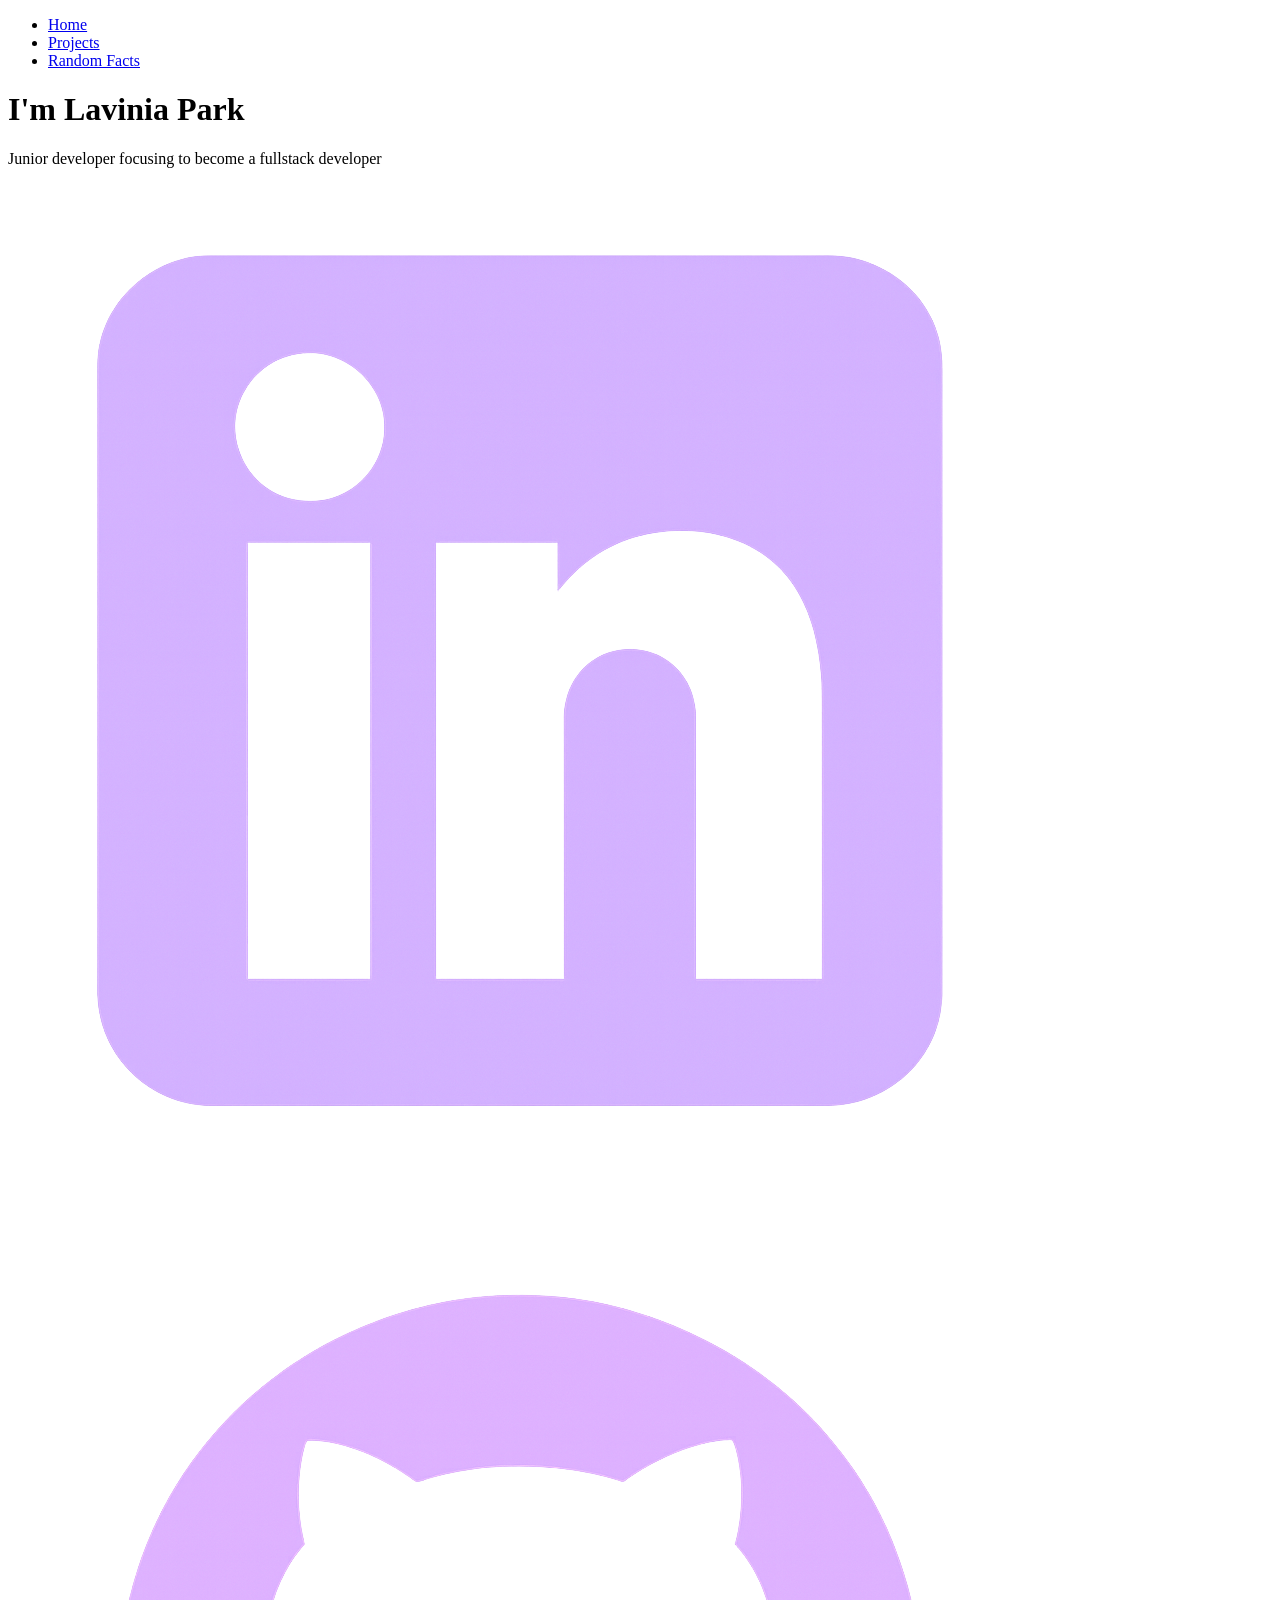
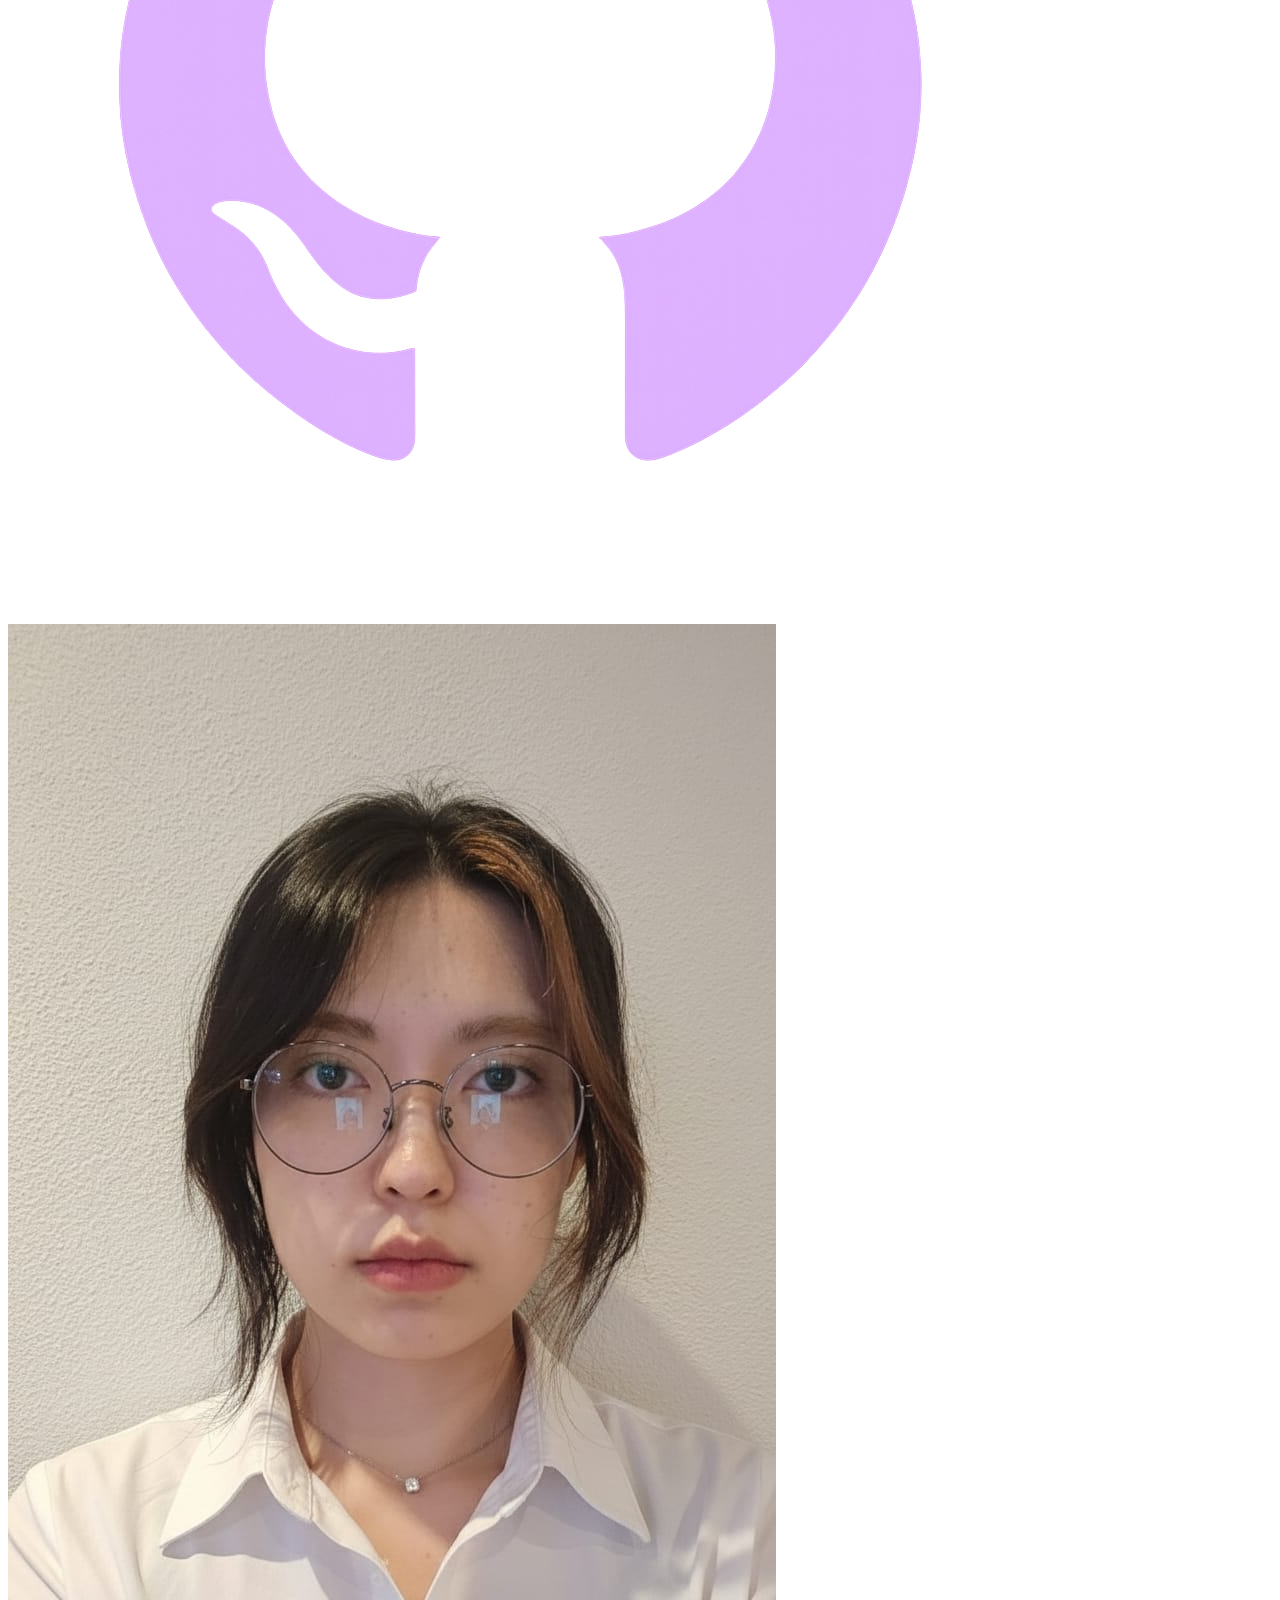
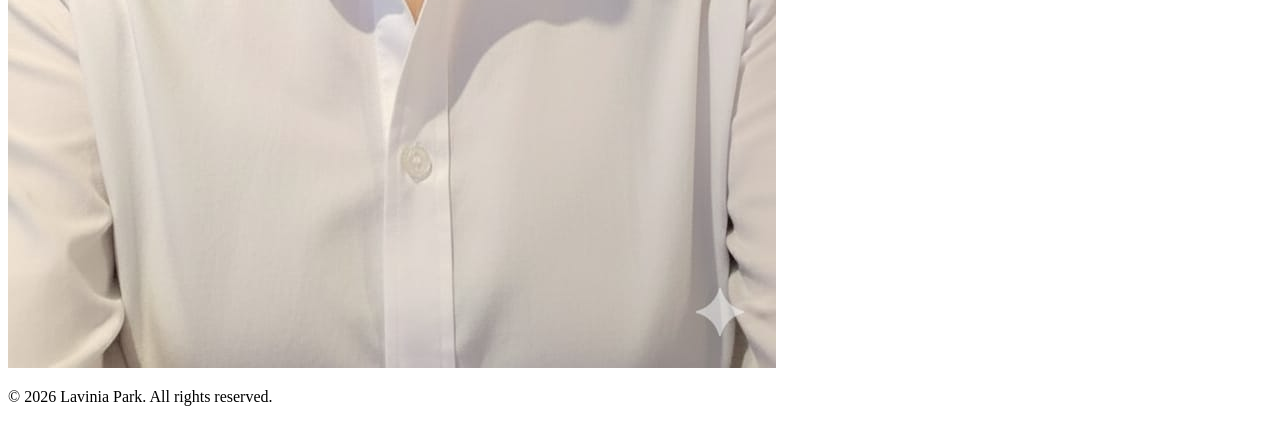
==== index.html @ 8f810085 "Base components added to home page" ====
<!DOCTYPE html>
<html lang="en">
<head>
    <meta charset="UTF-8">
    <meta name="viewport" content="width=device-width, initial-scale=1.0">
    <title>Personal Portfolio - Lavinia Park</title>
</head>
<body>
    <header>
        <nav>
            <ul>
                <li><a href="index.html">Home</a></li>
                <li><a href="#projects">Projects</a></li>
                <li><a href="#random-facts">Random Facts</a></li>
            </ul>
        </nav>
    </header>
    <main>
        <h1>I'm Lavinia Park</h1>
        <span>Junior developer focusing to become a fullstack developer</span>
        <a href="https://www.linkedin.com/in/lavinia-park-l01122003/" target="_blank"><img src="/assets/icons/linkedin-lavender-icon.png" alt="Lavender Linkedin Icon"/></a>
        <a href="https://github.com/laviniapark" target="_blank"><img src="/assets/icons/github-lavender-icon.png" alt="Lavender Github Icon"/></a>
        <img src="/assets/images/foto-portfolio.jpeg" alt="Profile picture of Lavinia"/>
    </main>
    <footer>
        <p>© 2026 Lavinia Park. All rights reserved.</p>
    </footer>
</body>
</html>
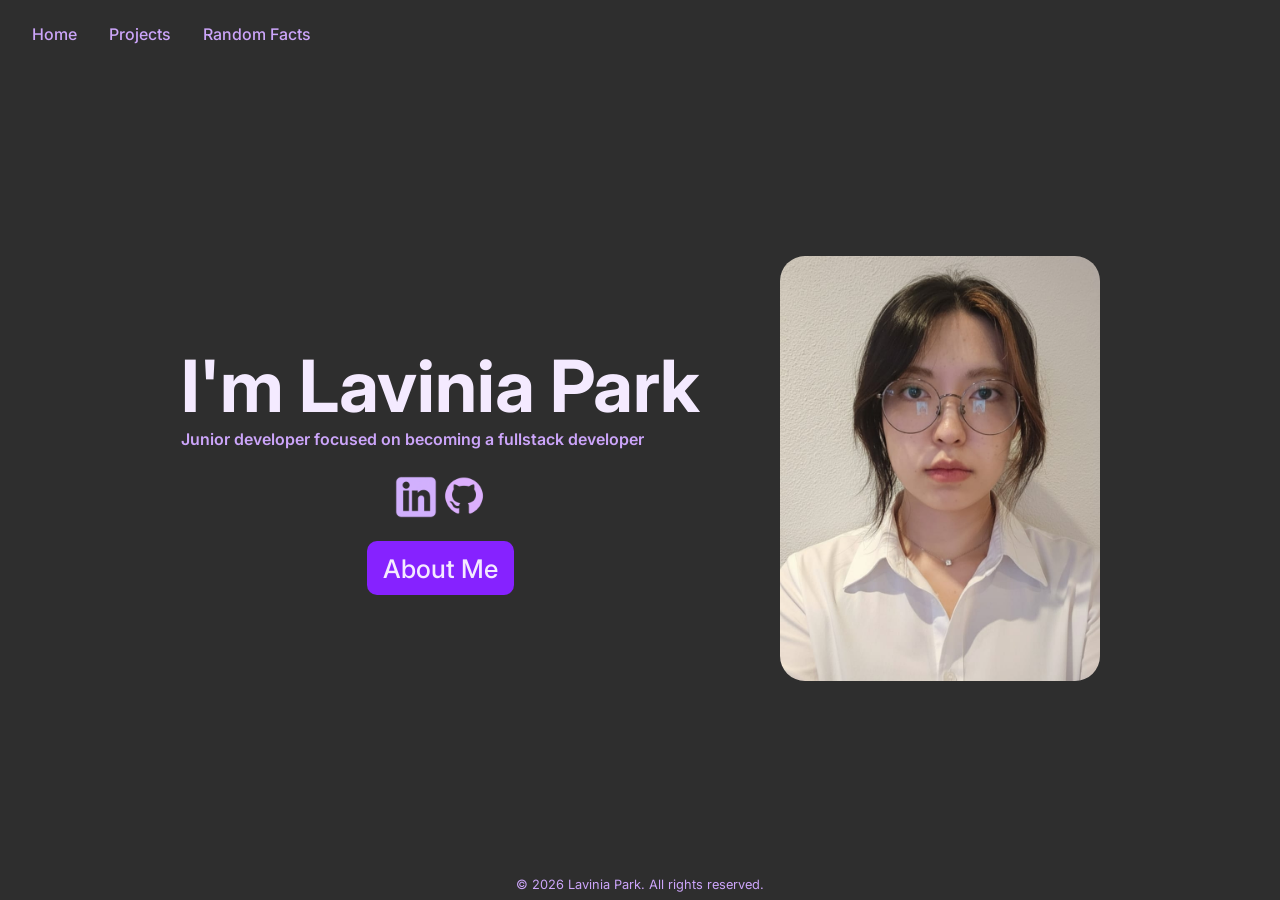
==== commit c7ecd77a: "Base styling added" ====
--- a/index.html
+++ b/index.html
@@ -4,6 +4,11 @@
     <meta charset="UTF-8">
     <meta name="viewport" content="width=device-width, initial-scale=1.0">
     <title>Personal Portfolio - Lavinia Park</title>
+    
+    <link rel="stylesheet" href="css/style.css">
+    <link rel="preconnect" href="https://fonts.googleapis.com">
+    <link rel="preconnect" href="https://fonts.gstatic.com" crossorigin>
+    <link href="https://fonts.googleapis.com/css2?family=Inter:ital,opsz,wght@0,14..32,100..900;1,14..32,100..900&display=swap" rel="stylesheet">
 </head>
 <body>
     <header>
@@ -16,14 +21,21 @@
         </nav>
     </header>
     <main>
-        <h1>I'm Lavinia Park</h1>
-        <span>Junior developer focusing to become a fullstack developer</span>
-        <a href="https://www.linkedin.com/in/lavinia-park-l01122003/" target="_blank"><img src="/assets/icons/linkedin-lavender-icon.png" alt="Lavender Linkedin Icon"/></a>
-        <a href="https://github.com/laviniapark" target="_blank"><img src="/assets/icons/github-lavender-icon.png" alt="Lavender Github Icon"/></a>
-        <img src="/assets/images/foto-portfolio.jpeg" alt="Profile picture of Lavinia"/>
+        <div class="main-text">
+            <h1 class="home-h1">I'm Lavinia Park</h1>
+            <p class="home-description">Junior developer focused on becoming a fullstack developer</p> 
+            <div class="social-icons">
+                <a href="https://www.linkedin.com/in/lavinia-park-l01122003/" target="_blank"><img src="/assets/icons/linkedin-lavender-icon.png" alt="Lavender Linkedin Icon" class="icons"/></a>
+                <a href="https://github.com/laviniapark" target="_blank"><img src="/assets/icons/github-lavender-icon.png" alt="Lavender Github Icon" class="icons"/></a>
+            </div>
+            <div class="about-button">
+                <a href="" class="about-me">About Me</a>
+            </div>
+        </div>
+        <img src="/assets/images/foto-portfolio.jpeg" alt="Profile picture of Lavinia" class="profile-picture"/>
     </main>
     <footer>
-        <p>© 2026 Lavinia Park. All rights reserved.</p>
+        <p class="copyright">© 2026 Lavinia Park. All rights reserved.</p>
     </footer>
 </body>
 </html>
--- a/css/style.css
+++ b/css/style.css
@@ -0,0 +1,89 @@
+* {
+  margin: 0;
+  padding: 0;
+  box-sizing: border-box;
+}
+
+body {
+    background-color: #2E2E2E;
+    height: 100vh;
+    font-family: 'Inter', sans-serif;
+    display: flex;
+    flex-direction: column;
+}
+
+header {
+    padding: 1rem;
+}
+
+ul {
+    list-style-type: none;
+    display: flex;
+    gap: 2rem;
+    padding-top: 0.5rem;
+    padding-left: 1rem;
+}
+
+a {
+    text-decoration: none;
+    color: #CCA5FA;
+    font-weight: 500;
+    font-size: 1rem;
+}
+
+main {
+    display: flex;
+    flex: 1;
+    align-items: center;
+    justify-content: center;
+    gap: 5rem;
+}
+
+.home-h1 {
+    color: #F4EAFF;
+    font-size: 4.5rem;
+}
+
+.home-description {
+    color: #CCA5FA;
+    font-weight: 600;
+    font-size: 1rem;
+}
+
+.social-icons {
+    display: flex;
+    justify-content: center;
+}
+
+.icons {
+    width: 3rem;
+    padding-top: 1.5rem;
+    padding-bottom: 1rem;
+}
+
+.profile-picture {
+    width: 25%;
+    height: auto;
+    border-radius: 25px;
+}
+
+.about-button {
+    width: fit-content;
+    background-color: #8622FF;
+    border-radius: 10px;
+    padding: 0.7rem 1rem;
+    display: block;
+    margin: 0 auto;
+}
+
+.about-me {
+    color:#F4EAFF;
+    font-size: 1.6rem;
+}
+
+.copyright {
+    color: #CCA5FA;
+    font-size: 0.8rem;
+    text-align: center;
+    padding-bottom: 0.5rem;
+}
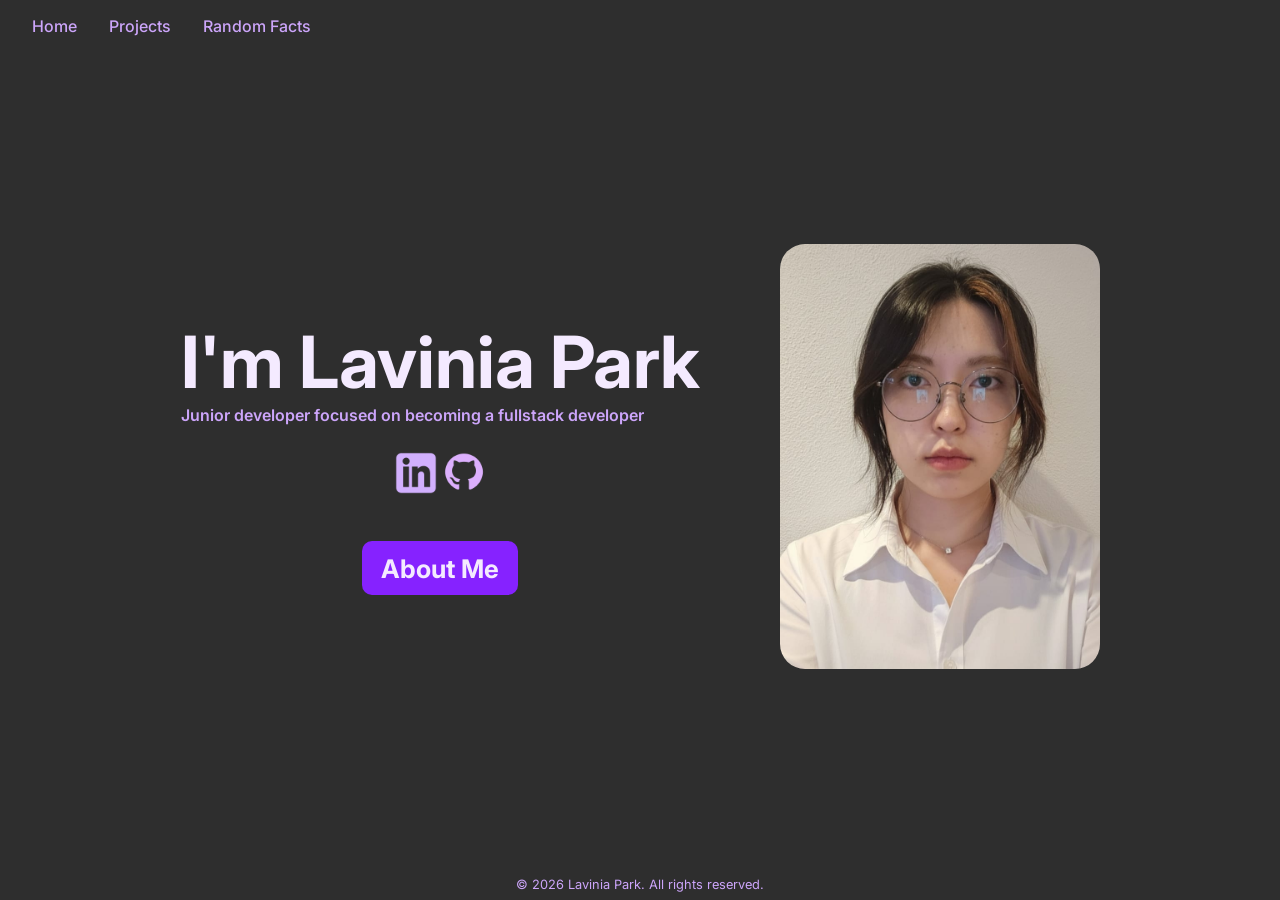
==== commit a8f8fc3b: "Fix of button's clickable area" ====
--- a/index.html
+++ b/index.html
@@ -28,9 +28,7 @@
                 <a href="https://www.linkedin.com/in/lavinia-park-l01122003/" target="_blank"><img src="/assets/icons/linkedin-lavender-icon.png" alt="Lavender Linkedin Icon" class="icons"/></a>
                 <a href="https://github.com/laviniapark" target="_blank"><img src="/assets/icons/github-lavender-icon.png" alt="Lavender Github Icon" class="icons"/></a>
             </div>
-            <div class="about-button">
-                <a href="" class="about-me">About Me</a>
-            </div>
+                <a href="" class="about-button">About Me</a>
         </div>
         <img src="/assets/images/foto-portfolio.jpeg" alt="Profile picture of Lavinia" class="profile-picture"/>
     </main>
--- a/css/style.css
+++ b/css/style.css
@@ -13,7 +13,8 @@
 }
 
 header {
-    padding: 1rem;
+    padding: 0.5rem 1rem;
+    padding-bottom: 0;
 }
 
 ul {
@@ -58,7 +59,7 @@
 .icons {
     width: 3rem;
     padding-top: 1.5rem;
-    padding-bottom: 1rem;
+    padding-bottom: 2.5rem;
 }
 
 .profile-picture {
@@ -69,16 +70,15 @@
 
 .about-button {
     width: fit-content;
+    display: block;
+    margin: 0 auto;
     background-color: #8622FF;
     border-radius: 10px;
-    padding: 0.7rem 1rem;
-    display: block;
-    margin: 0 auto;
-}
-
-.about-me {
-    color:#F4EAFF;
+    padding: 0.7rem 1.2rem;
+    color: #F4EAFF;
     font-size: 1.6rem;
+    font-weight: 700;
+    text-decoration: none;
 }
 
 .copyright {
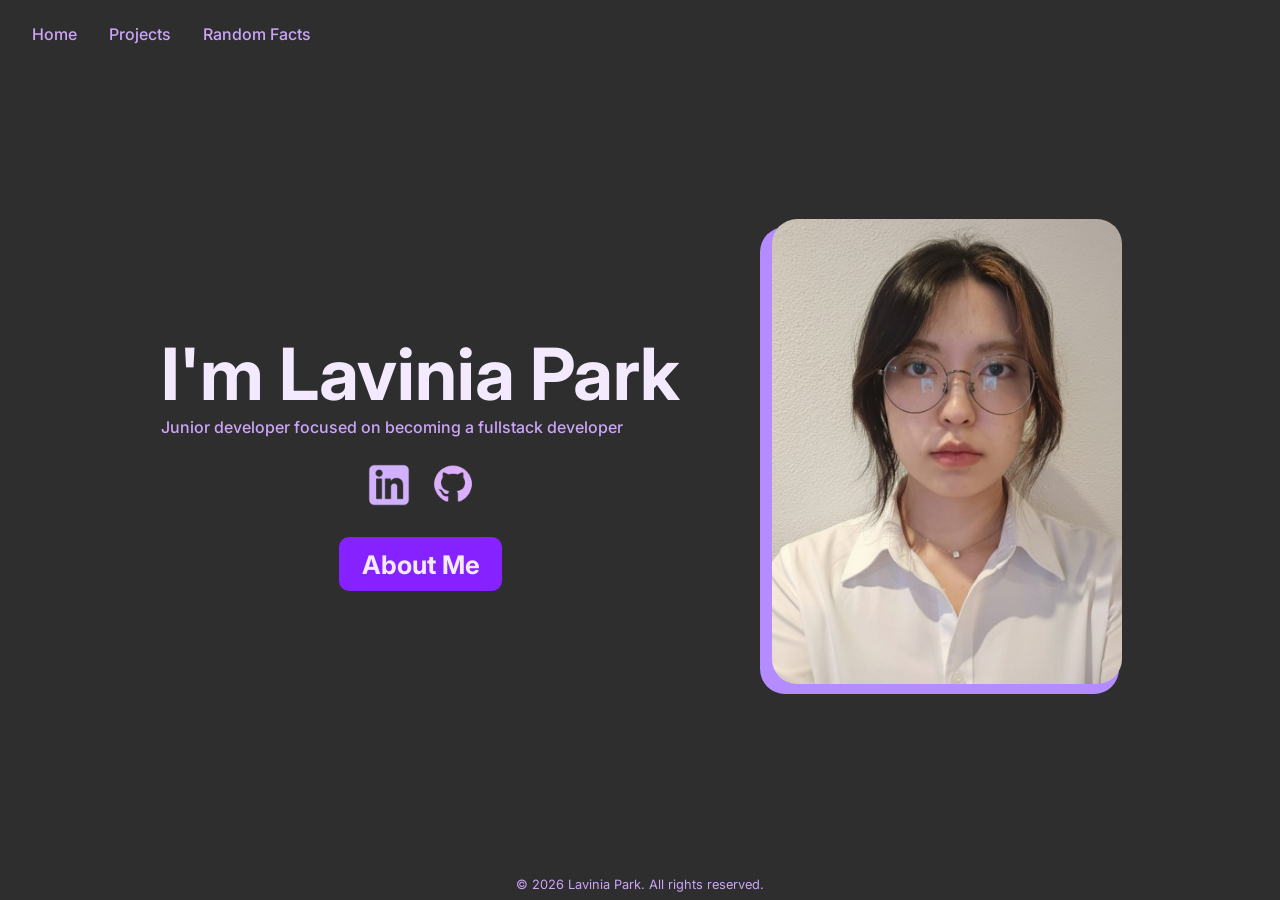
==== commit 8c6c8816: "Minor fix" ====
--- a/index.html
+++ b/index.html
@@ -30,7 +30,9 @@
             </div>
                 <a href="" class="about-button">About Me</a>
         </div>
-        <img src="/assets/images/foto-portfolio.jpeg" alt="Profile picture of Lavinia" class="profile-picture"/>
+        <div class="photo-wrapper">
+            <img src="/assets/images/foto-portfolio.jpeg" alt="Profile picture of Lavinia" class="profile-picture"/>
+        </div>
     </main>
     <footer>
         <p class="copyright">© 2026 Lavinia Park. All rights reserved.</p>
--- a/css/style.css
+++ b/css/style.css
@@ -13,8 +13,8 @@
 }
 
 header {
-    padding: 0.5rem 1rem;
-    padding-bottom: 0;
+    padding-top: 1rem;
+    padding-left: 1rem;
 }
 
 ul {
@@ -47,25 +47,37 @@
 
 .home-description {
     color: #CCA5FA;
-    font-weight: 600;
+    font-weight: 500;
     font-size: 1rem;
 }
 
 .social-icons {
     display: flex;
     justify-content: center;
+    gap: 1rem;
 }
 
 .icons {
     width: 3rem;
     padding-top: 1.5rem;
-    padding-bottom: 2.5rem;
+    padding-bottom: 1.5rem;
+}
+
+.photo-wrapper {
+    background-color: #B58CFF;
+    padding: 12px;
+    border-radius: 25px;
+    width: fit-content;
 }
 
 .profile-picture {
-    width: 25%;
+    display: block;
+    width: 350px;
     height: auto;
     border-radius: 25px;
+    margin-top: -20px;
+    margin-right: -15px;
+    margin-bottom: -2px;
 }
 
 .about-button {
@@ -74,7 +86,8 @@
     margin: 0 auto;
     background-color: #8622FF;
     border-radius: 10px;
-    padding: 0.7rem 1.2rem;
+    padding: 0.7rem 1.4rem;
+    /*Font*/
     color: #F4EAFF;
     font-size: 1.6rem;
     font-weight: 700;
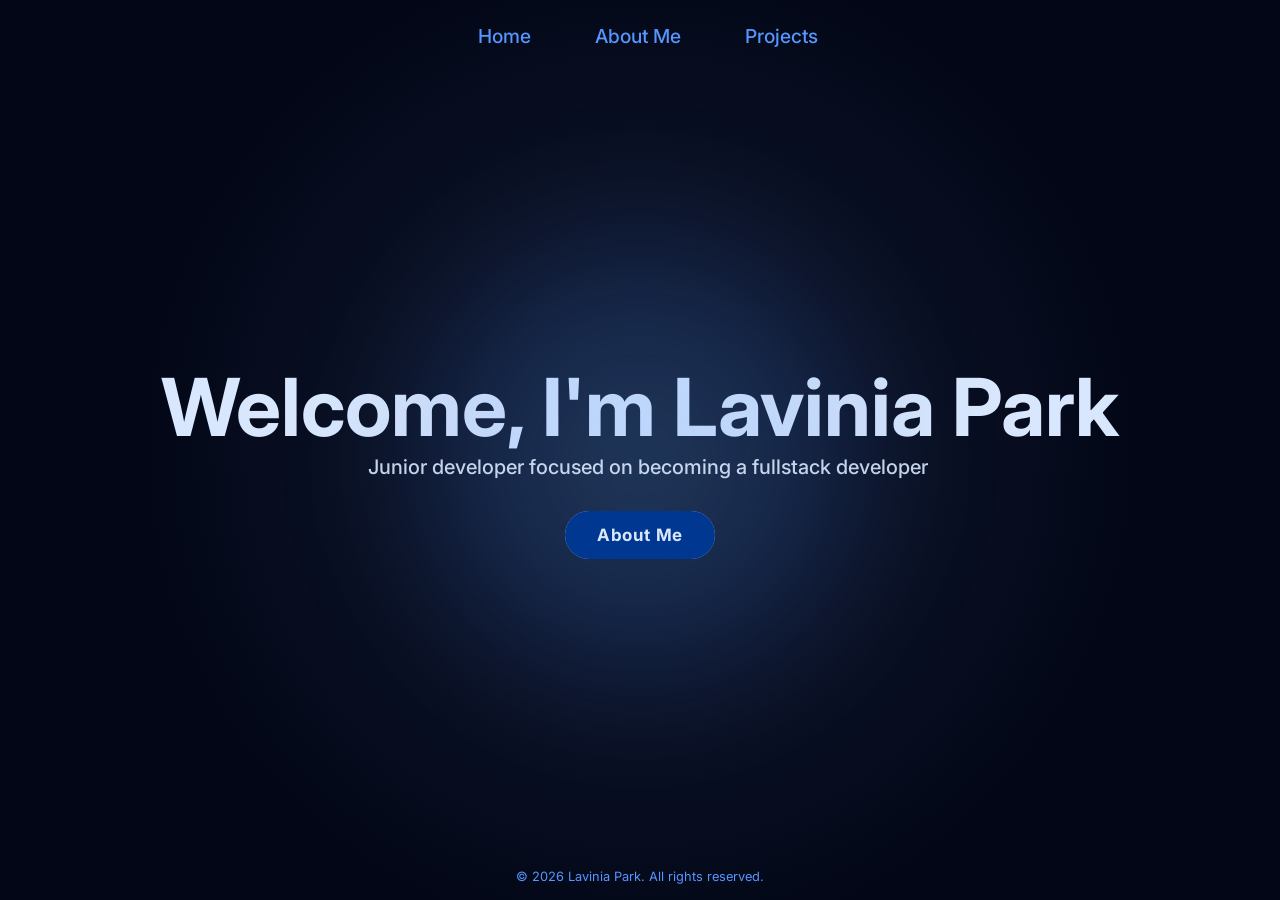
==== commit bd23c0fe: "Change of the whole visual" ====
--- a/index.html
+++ b/index.html
@@ -11,31 +11,30 @@
     <link href="https://fonts.googleapis.com/css2?family=Inter:ital,opsz,wght@0,14..32,100..900;1,14..32,100..900&display=swap" rel="stylesheet">
 </head>
 <body>
-    <header>
-        <nav>
-            <ul>
-                <li><a href="index.html">Home</a></li>
-                <li><a href="#projects">Projects</a></li>
-                <li><a href="#random-facts">Random Facts</a></li>
-            </ul>
-        </nav>
-    </header>
-    <main>
-        <div class="main-text">
-            <h1 class="home-h1">I'm Lavinia Park</h1>
-            <p class="home-description">Junior developer focused on becoming a fullstack developer</p> 
-            <div class="social-icons">
-                <a href="https://www.linkedin.com/in/lavinia-park-l01122003/" target="_blank"><img src="/assets/icons/linkedin-lavender-icon.png" alt="Lavender Linkedin Icon" class="icons"/></a>
-                <a href="https://github.com/laviniapark" target="_blank"><img src="/assets/icons/github-lavender-icon.png" alt="Lavender Github Icon" class="icons"/></a>
+    <section class="hero">
+        <header>
+            <nav>
+                <ul>
+                    <li><a href="index.html">Home</a></li>
+                    <li><a href="#about-me">About Me</a></li>
+                    <li><a href="#projects">Projects</a></li>
+                </ul>
+            </nav>
+        </header>
+        <main>
+            <div class="blob"></div>
+
+            <div class="hero-box">
+                <div class="hero-content">
+                    <h1>Welcome, I'm Lavinia Park</h1>
+                    <p>Junior developer focused on becoming a fullstack developer</p>
+                </div>
+                <button><span>About Me</span></button>
             </div>
-                <a href="" class="about-button">About Me</a>
-        </div>
-        <div class="photo-wrapper">
-            <img src="/assets/images/foto-portfolio.jpeg" alt="Profile picture of Lavinia" class="profile-picture"/>
-        </div>
-    </main>
-    <footer>
-        <p class="copyright">© 2026 Lavinia Park. All rights reserved.</p>
-    </footer>
+        </main>
+        <footer>
+            <p class="copyright">© 2026 Lavinia Park. All rights reserved.</p>
+        </footer>
+    </section>
 </body>
 </html>
--- a/css/style.css
+++ b/css/style.css
@@ -5,98 +5,196 @@
 }
 
 body {
-    background-color: #2E2E2E;
-    height: 100vh;
-    font-family: 'Inter', sans-serif;
-    display: flex;
-    flex-direction: column;
+  margin: 0;
+  font-family: 'Inter', sans-serif;
+  background: radial-gradient(circle at top, #0F172A, #020617);
+  color: #d8e7fd;
+  min-height: 100vh;
 }
 
 header {
-    padding-top: 1rem;
-    padding-left: 1rem;
-}
-
-ul {
+  position: relative;
+  z-index: 2;
+  padding-top: 1rem;
+  padding-left: 1rem;
+}
+
+/*Navigation Bar*/
+
+header ul {
     list-style-type: none;
     display: flex;
-    gap: 2rem;
+    gap: 4rem;
     padding-top: 0.5rem;
+    justify-content: center;
+}
+
+header a {
+    position: relative; /*Position reference for absolute elements*/
+    text-decoration: none;
+    color: #5596ff;
+    font-weight: 500;
+    font-size: 1.2rem;
+}
+
+header a::after {
+    content: ""; /*mandatory for creating the pseudo-element ("invisible div")*/
+    position: absolute; /*allows free positioning within the <a> area (relative)*/
+
+    /*Line Position*/
+    left: 0;
+    bottom: -3px;
+
+    /*Line Visual*/
+    width: 100%;
+    height: 2px;
+    background: #3b83f6;
+
+    transform: scaleX(0); /*makes the line "invisible" (flattens horizontally)*/
+    transform-origin: center; /*sets the point from which the line will expand (centered)*/
+    transition: transform 0.25s ease;
+}
+
+header a:hover {
+    color: #92bcff;
+}
+
+header a:hover::after {
+    transform: scaleX(1); /*expands the line to its full width, making it visible*/
+}
+
+main {
+  position: relative;
+  z-index: 2;
+  flex: 1;
+  display: flex;
+  align-items: center;
+  justify-content: center;
+  gap: 5rem;
+}
+
+.hero {
+  position: relative;
+  min-height: 100vh;
+  overflow: hidden;
+  background: radial-gradient(circle at center, #0f172a 20%, #020617 65%);
+  display: flex;
+  flex-direction: column;
+}
+
+.blob {
+  position: absolute;
+  width: 560px;
+  height: 560px;
+  border-radius: 50%;
+  pointer-events: none;
+  top: 50%;
+  left: 50%;
+  transform: translate(-50%, -50%);
+  filter: blur(50px);
+  background: radial-gradient(
+    circle,
+    rgba(96, 165, 250, 0.25) 0%,
+    rgba(59, 130, 246, 0.15) 40%,
+    rgba(30, 64, 175, 0.08) 60%,
+    transparent 75%
+  );
+}
+
+/*Home Main Section*/
+
+.hero-box {
+  display: flex;
+  flex-direction: column;
+  align-items: center;
+}
+
+.hero-content {
+  display: flex;
+  flex-direction: column;
+  align-items: center;
+  text-align: center;
+  animation: subirTexto 0.8s ease forwards;
+  animation-delay: 1s;
+  padding-bottom: 2rem;
+}
+
+.hero-content h1 {
+    font-size: 5rem;
+}
+
+.hero-content p {
+    font-weight: 500;
+    opacity: 0.9;
+    font-size: 1.25rem;
     padding-left: 1rem;
 }
 
-a {
-    text-decoration: none;
-    color: #CCA5FA;
-    font-weight: 500;
-    font-size: 1rem;
-}
-
-main {
-    display: flex;
-    flex: 1;
-    align-items: center;
-    justify-content: center;
-    gap: 5rem;
-}
-
-.home-h1 {
-    color: #F4EAFF;
-    font-size: 4.5rem;
-}
-
-.home-description {
-    color: #CCA5FA;
-    font-weight: 500;
-    font-size: 1rem;
-}
-
-.social-icons {
-    display: flex;
-    justify-content: center;
-    gap: 1rem;
-}
-
-.icons {
-    width: 3rem;
-    padding-top: 1.5rem;
-    padding-bottom: 1.5rem;
-}
-
-.photo-wrapper {
-    background-color: #B58CFF;
-    padding: 12px;
-    border-radius: 25px;
-    width: fit-content;
-}
-
-.profile-picture {
-    display: block;
-    width: 350px;
-    height: auto;
-    border-radius: 25px;
-    margin-top: -20px;
-    margin-right: -15px;
-    margin-bottom: -2px;
-}
-
-.about-button {
-    width: fit-content;
-    display: block;
-    margin: 0 auto;
-    background-color: #8622FF;
-    border-radius: 10px;
-    padding: 0.7rem 1.4rem;
-    /*Font*/
-    color: #F4EAFF;
-    font-size: 1.6rem;
-    font-weight: 700;
-    text-decoration: none;
+/* From Uiverse.io by BHARGAVPATEL1244 (adapted) */ 
+button {
+ outline: none;
+ cursor: pointer;
+ border: none;
+ padding: 0.9rem 2rem;
+ margin: 0;
+ font-family: inherit;
+ font-size: inherit;
+ position: relative;
+ display: inline-block;
+ letter-spacing: 0.05rem;
+ font-weight: 700;
+ font-size: 17px;
+ border-radius: 500px;
+ overflow: hidden;
+ background: #92bcff;
+ color: #d8e7fd;
+}
+
+button span {
+ position: relative;
+ z-index: 10;
+ transition: color 0.4s;
+}
+
+button:hover span {
+ color: #003790;
+}
+
+button::before,
+button::after {
+ position: absolute;
+ top: 0;
+ left: 0;
+ width: 100%;
+ height: 100%;
+ z-index: 0;
+}
+
+button::before {
+ content: "";
+ background: #003790;
+ width: 120%;
+ left: -10%;
+ transform: skew(30deg);
+ transition: transform 0.4s cubic-bezier(0.3, 1, 0.8, 1);
+}
+
+button:hover::before {
+ transform: translate3d(100%, 0, 0);
+}
+
+
+/*Footer*/
+
+footer {
+  position: relative;
+  z-index: 2;
+  padding-bottom: 1rem;
 }
 
 .copyright {
-    color: #CCA5FA;
-    font-size: 0.8rem;
-    text-align: center;
-    padding-bottom: 0.5rem;
+  color: #5596ff;
+  font-size: 0.8rem;
+  text-align: center;
+  margin: 0;
 }
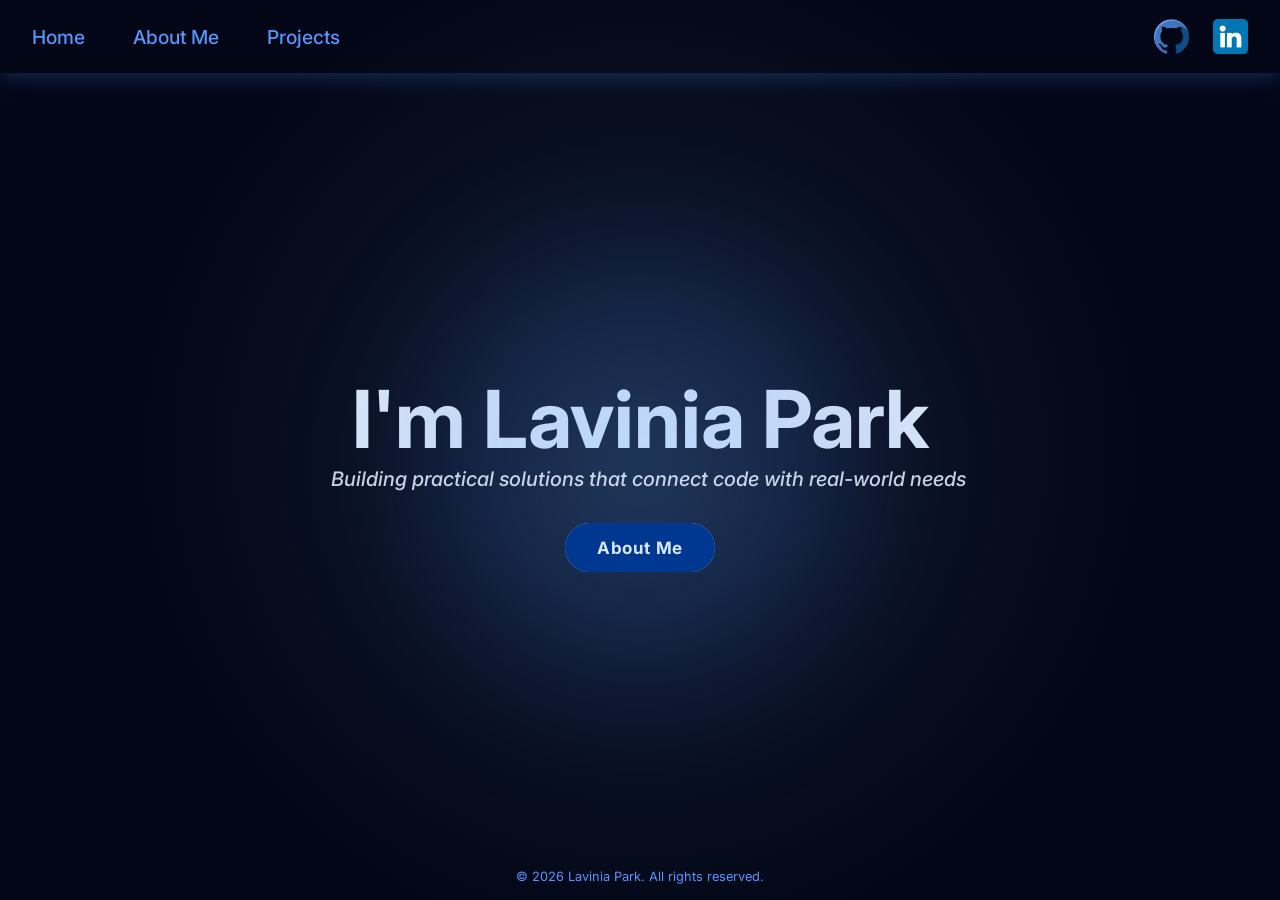
==== commit 89931473: "About section started + add social media links" ====
--- a/index.html
+++ b/index.html
@@ -12,13 +12,21 @@
 </head>
 <body>
     <section class="hero">
-        <header>
+        <header class="menu">
             <nav>
                 <ul>
-                    <li><a href="index.html">Home</a></li>
-                    <li><a href="#about-me">About Me</a></li>
-                    <li><a href="#projects">Projects</a></li>
+                    <li><a href="index.html" class="navbar">Home</a></li>
+                    <li><a href="about.html" class="navbar">About Me</a></li>
+                    <li><a href="projects.html" class="navbar">Projects</a></li>
                 </ul>
+                <div class="icons">
+                    <a href="https://github.com/laviniapark" target="_blank">
+                        <img src="images/github.png" alt="Github Icon">
+                    </a>
+                    <a href="https://www.linkedin.com/in/lavinia-park-l01122003/" target="_blank">
+                        <img src="images/linkedin.png" alt="Linkedin Icon">
+                    </a>
+                </div>
             </nav>
         </header>
         <main>
@@ -26,10 +34,10 @@
 
             <div class="hero-box">
                 <div class="hero-content">
-                    <h1>Welcome, I'm Lavinia Park</h1>
-                    <p>Junior developer focused on becoming a fullstack developer</p>
+                    <h1>I'm Lavinia Park</h1>
+                    <p>Building practical solutions that connect code with real-world needs</p>
                 </div>
-                <button><span>About Me</span></button>
+                <a href="about.html" class="btn"><span>About Me</span></a>
             </div>
         </main>
         <footer>
--- a/css/style.css
+++ b/css/style.css
@@ -7,60 +7,77 @@
 body {
   margin: 0;
   font-family: 'Inter', sans-serif;
-  background: radial-gradient(circle at top, #0F172A, #020617);
-  color: #d8e7fd;
+  color: #dae7fa;
+  background-color: #061028;
   min-height: 100vh;
 }
 
 header {
   position: relative;
   z-index: 2;
-  padding-top: 1rem;
-  padding-left: 1rem;
-}
-
-/*Navigation Bar*/
+  padding: 1.2rem 2rem;
+}
+
+/* Navigation Bar */
+header nav {
+  display: flex;
+  justify-content: space-between;
+  align-items: center;
+}
 
 header ul {
-    list-style-type: none;
-    display: flex;
-    gap: 4rem;
-    padding-top: 0.5rem;
-    justify-content: center;
-}
-
-header a {
-    position: relative; /*Position reference for absolute elements*/
-    text-decoration: none;
-    color: #5596ff;
-    font-weight: 500;
-    font-size: 1.2rem;
-}
-
-header a::after {
-    content: ""; /*mandatory for creating the pseudo-element ("invisible div")*/
-    position: absolute; /*allows free positioning within the <a> area (relative)*/
-
-    /*Line Position*/
-    left: 0;
-    bottom: -3px;
-
-    /*Line Visual*/
-    width: 100%;
-    height: 2px;
-    background: #3b83f6;
-
-    transform: scaleX(0); /*makes the line "invisible" (flattens horizontally)*/
-    transform-origin: center; /*sets the point from which the line will expand (centered)*/
-    transition: transform 0.25s ease;
-}
-
-header a:hover {
-    color: #92bcff;
-}
-
-header a:hover::after {
-    transform: scaleX(1); /*expands the line to its full width, making it visible*/
+  list-style-type: none;
+  display: flex;
+  gap: 3rem;
+  margin: 0;
+  padding: 0;
+}
+
+.navbar {
+  position: relative;
+  text-decoration: none;
+  color: #5596ff;
+  font-weight: 500;
+  font-size: 1.2rem;
+}
+
+.navbar::after {
+  content: "";
+  position: absolute;
+  left: 0;
+  bottom: -3px;
+  width: 100%;
+  height: 2px;
+  background: #3b83f6;
+  transform: scaleX(0);
+  transform-origin: center;
+  transition: transform 0.25s ease;
+}
+
+.navbar:hover {
+  color: #92bcff;
+}
+
+.navbar:hover::after {
+  transform: scaleX(1);
+}
+
+.icons {
+  display: flex;
+  align-items: center;
+  gap: 1.5rem;
+  margin-left: 3rem;
+}
+
+.icons a {
+  display: flex;
+  align-items: center;
+}
+
+.icons img {
+  display: block;
+  width: 35px;
+  height: 35px;
 }
 
 main {
@@ -128,10 +145,10 @@
     opacity: 0.9;
     font-size: 1.25rem;
     padding-left: 1rem;
-}
-
-/* From Uiverse.io by BHARGAVPATEL1244 (adapted) */ 
-button {
+    font-style: italic;
+}
+
+.btn {
  outline: none;
  cursor: pointer;
  border: none;
@@ -148,38 +165,32 @@
  overflow: hidden;
  background: #92bcff;
  color: #d8e7fd;
-}
-
-button span {
+ text-decoration: none;
+}
+
+.btn span {
  position: relative;
  z-index: 10;
  transition: color 0.4s;
 }
 
-button:hover span {
+.btn:hover span {
  color: #003790;
 }
 
-button::before,
-button::after {
+.btn::before {
+ content: "";
  position: absolute;
  top: 0;
- left: 0;
- width: 100%;
+ left: -10%;
+ width: 120%;
  height: 100%;
- z-index: 0;
-}
-
-button::before {
- content: "";
  background: #003790;
- width: 120%;
- left: -10%;
  transform: skew(30deg);
  transition: transform 0.4s cubic-bezier(0.3, 1, 0.8, 1);
 }
 
-button:hover::before {
+.btn:hover::before {
  transform: translate3d(100%, 0, 0);
 }
 
@@ -197,4 +208,51 @@
   font-size: 0.8rem;
   text-align: center;
   margin: 0;
+}
+
+/*------------*/
+/*ABOUT ME CSS*/
+/*------------*/
+
+.menu {
+  box-shadow: 0 4px 20px rgba(85, 150, 255, 0.25);
+}
+
+.intro {
+  display: flex;
+  flex-direction: column;
+  align-items: center;
+  text-align: center;
+  max-width: 580px;
+  padding: 6rem 1rem;
+  gap: 1rem;
+}
+
+.intro h1 {
+    padding-bottom: 1.5rem;
+    color: #5596ff;
+}
+
+.intro p {
+    font-size: 1.25rem;
+}
+
+.color {
+    font-size: 1.25rem;
+    color: #5596ff;
+    font-weight: 400;
+}
+
+.italic-text {
+    font-size: 1.20rem;
+    font-style: italic;
+    font-weight: 600;
+    padding-top: 1rem;
+}
+
+.profile-pic {
+    width: 300px;
+    height: 300px;
+    border-radius: 50%;
+    object-fit: cover;
 }
